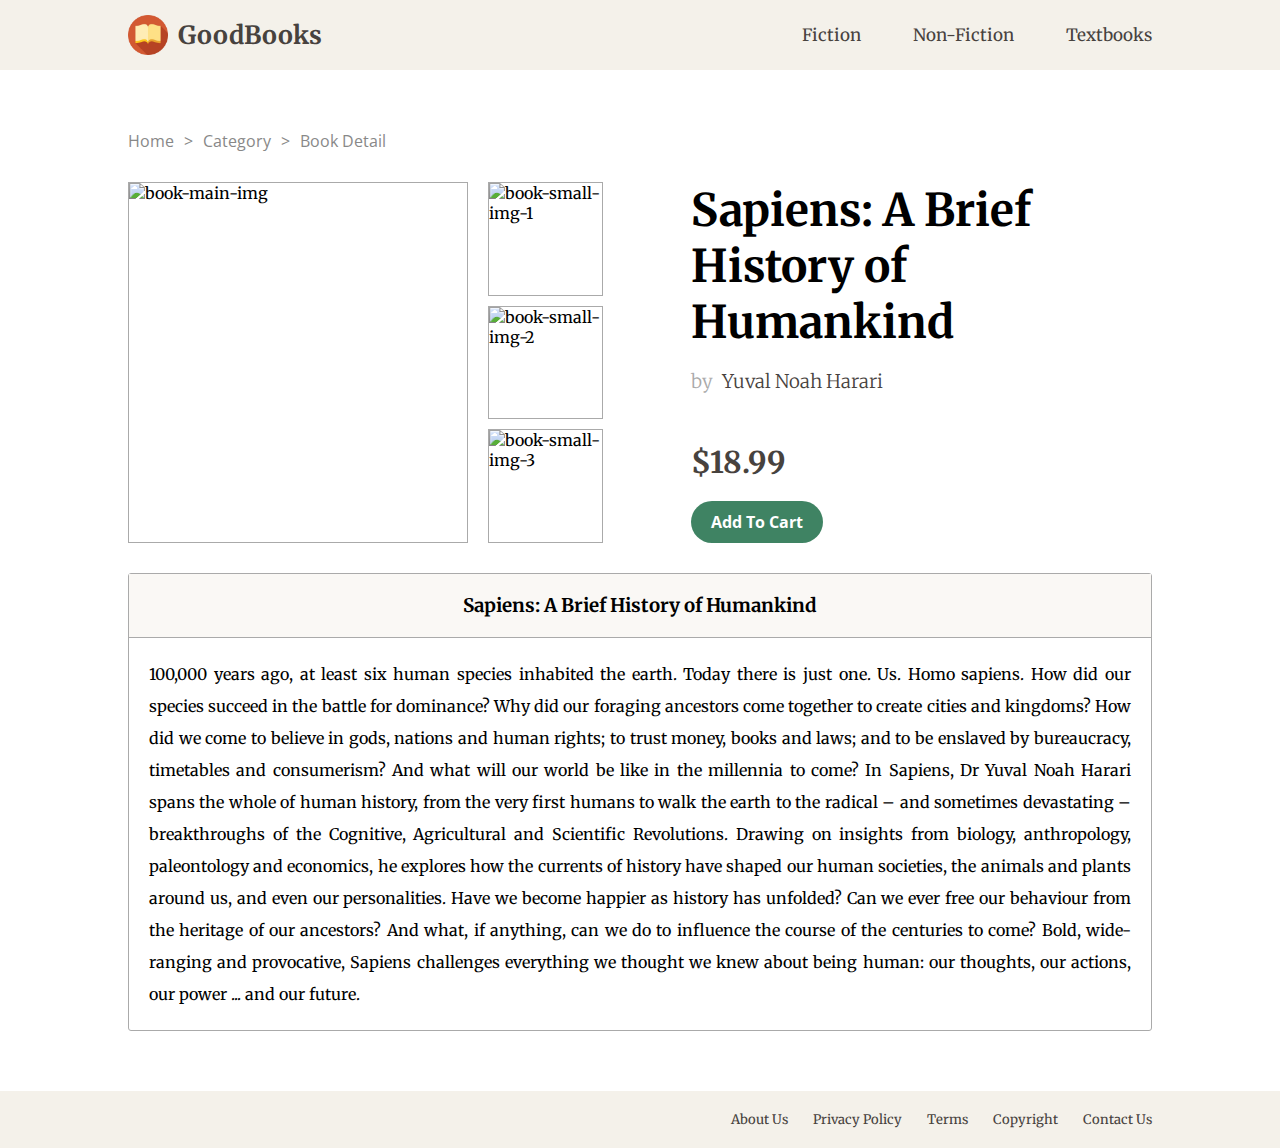
==== book.html @ 9c89ca59 "initialize" ====
<!-- 
RMIT University Vietnam
Course: COSC2430 Web Programming
Semester: 2023A
Assessment: Assignment 1
Author: Vu Tuan Linh
ID: s3927502
Acknowledgement: 
  - Color and Design Inspiration: https://www.goodreads.com/
  - Book Description: https://www.goodreads.com/book/show/23692271-sapiens
-->

<!DOCTYPE html>
<html lang="en">
  <head>
    <meta charset="UTF-8" />
    <meta http-equiv="X-UA-Compatible" content="IE=edge" />
    <meta name="viewport" content="width=device-width, initial-scale=1.0" />
    <title>Book Detail Page</title>
    <link rel="stylesheet" href="styles.css" />
  </head>
  <body>
    <!-- Header -->
    <header>
      <a href="index.html" class="logo-and-title">
        <img class="logo" src="images/logo.png" alt="logo" />
        <h2 class="header-title">GoodBooks</h2>
      </a>
      <nav class="header-nav">
        <a href="category.html" class="header-nav-item">Fiction</a>
        <a href="category.html" class="header-nav-item">Non-Fiction</a>
        <a href="category.html" class="header-nav-item">Textbooks</a>
      </nav>
    </header>

    <main id="book-detail">
      <!-- Breadcrumb -->
      <div class="breadcrumb">
        <a href="/">Home</a>
        <p>></p>
        <a href="/category">Category</a>
        <p>></p>
        <a href="#">Book Detail</a>
      </div>

      <div class="book-img-and-basic-info">
        <!-- Book Images -->
        <div class="book-img-container">
          <img
            class="book-big-img"
            src="https://images-na.ssl-images-amazon.com/images/S/compressed.photo.goodreads.com/books/1595674533i/23692271.jpg"
            alt="book-main-img"
          />
          <div class="book-small-img-container">
            <img
              class="book-small-img"
              src="https://images.tokopedia.net/img/cache/500-square/VqbcmM/2021/3/5/92359e66-8267-47db-8013-a362329b6132.jpg"
              alt="book-small-img-1"
            />
            <img
              class="book-small-img"
              src="https://encrypted-tbn0.gstatic.com/images?q=tbn:ANd9GcQLC7D3rc4_7efXBeq9Uuqz133guuHq8Bu1P0ysCdG574WcyyMtIZ7j6Uvby4-_7LKbCzo&usqp=CAU"
              alt="book-small-img-2"
            />
            <img
              class="book-small-img"
              src="https://cdn.waterstones.com/images/00137460-400x400.jpeg"
              alt="book-small-img-3"
            />
          </div>
        </div>

        <!-- Basic Info (contains price and Add To Cart button) -->
        <div class="book-basic-info">
          <h2 class="book-basic-info-name">
            Sapiens: A Brief History of Humankind
          </h2>
          <h3 class="book-basic-info-author">
            <span>by</span> Yuval Noah Harari
          </h3>
          <h2 class="book-basic-info-price">$18.99</h2>
          <button class="add-to-cart-button">Add To Cart</button>
        </div>
      </div>

      <!-- Book Description -->
      <div class="book-description-container">
        <h3 class="book-description-title">
          Sapiens: A Brief History of Humankind
        </h3>
        <p class="book-description">
          100,000 years ago, at least six human species inhabited the earth.
          Today there is just one. Us. Homo sapiens. How did our species succeed
          in the battle for dominance? Why did our foraging ancestors come
          together to create cities and kingdoms? How did we come to believe in
          gods, nations and human rights; to trust money, books and laws; and to
          be enslaved by bureaucracy, timetables and consumerism? And what will
          our world be like in the millennia to come? In Sapiens, Dr Yuval Noah
          Harari spans the whole of human history, from the very first humans to
          walk the earth to the radical – and sometimes devastating –
          breakthroughs of the Cognitive, Agricultural and Scientific
          Revolutions. Drawing on insights from biology, anthropology,
          paleontology and economics, he explores how the currents of history
          have shaped our human societies, the animals and plants around us, and
          even our personalities. Have we become happier as history has
          unfolded? Can we ever free our behaviour from the heritage of our
          ancestors? And what, if anything, can we do to influence the course of
          the centuries to come? Bold, wide-ranging and provocative, Sapiens
          challenges everything we thought we knew about being human: our
          thoughts, our actions, our power ... and our future.
        </p>
      </div>
    </main>

    <!-- Footer -->
    <footer>
      <a href="#" class="footer-item">About Us</a>
      <a href="#" class="footer-item">Privacy Policy</a>
      <a href="#" class="footer-item">Terms</a>
      <a href="#" class="footer-item">Copyright</a>
      <a href="contact.html" class="footer-item">Contact Us</a>
    </footer>
  </body>
</html>
---- styles.css ----
@import url("https://fonts.googleapis.com/css2?family=Merriweather:wght@400;700;900&family=Open+Sans:wght@400;700&display=swap");

/* RMIT University Vietnam
RMIT University Vietnam
Course: COSC2430 Web Programming
Semester: 2023A
Assessment: Assignment 1
Author: Vu Tuan Linh
ID: s3927502
Acknowledgement: 
  - Color and Design Inspiration: https://www.goodreads.com/
*/

/* Global Styles */
* {
  padding: 0;
  margin: 0;
  font-family: "Merriweather", serif;
}

a {
  text-decoration: none;
  color: #47423e;
}

/* Header */
header {
  display: flex;
  justify-content: space-between;
  padding: 15px 10%;
  background-color: #f4f1ea;
}

.logo-and-title {
  display: flex;
  align-items: center;
  gap: 10px;
}

.logo {
  width: 40px;
  aspect-ratio: 1/1;
}

.header-title {
  font-size: 25px;
  color: #47423e;
}

.header-nav {
  width: 40%;
  max-width: 350px;
  display: flex;
  justify-content: space-between;
  align-items: center;
  font-family: "Open Sans", sans-serif;
}

.header-nav-item {
  font-size: 17px;
  position: relative;
}

.header-nav-item::after {
  content: "";
  position: absolute;
  width: 100%;
  transform: scaleX(0);
  height: 1px;
  bottom: 0;
  left: 0;
  background-color: #47423e;
  transform-origin: center;
  transition: transform 0.3s ease-out;
}

.header-nav-item:hover::after {
  transform: scaleX(1);
  transform-origin: center;
}

@media only screen and (max-width: 960px) {
  header {
    flex-direction: column;
    align-items: center;
    gap: 20px;
  }

  .logo-and-title {
    flex-direction: column;
  }

  .header-nav {
    flex-direction: column;
    gap: 10px;
  }
}

/* Banner */
#banner {
  background-color: #faf8f5;
  padding: 50px 10%;
  display: flex;
  gap: 20px;
}

.banner-left,
.banner-right {
  width: 50%;
  display: flex;
  align-items: center;
}

.banner-title {
  font-size: 65px;
}

.video-container {
  position: relative;
  width: 100%;
  overflow: hidden;
  padding-top: 56.25%;
  margin: auto 0;
}

.video-frame {
  position: absolute;
  top: 0;
  left: 0;
  width: 100%;
  height: 100%;
}

@media only screen and (max-width: 960px) {
  #banner {
    flex-direction: column;
  }

  .banner-left,
  .banner-right {
    width: 100%;
  }

  .banner-left {
    justify-content: center;
  }

  .banner-title {
    text-align: center;
    font-size: 30px;
  }
}

/* Book Listing */
#books-listing {
  margin: 60px 10%;
  display: flex;
  flex-direction: column;
}

.books-row-title {
  position: relative;
  font-size: 30px;
  text-align: center;
  display: inline-block;
}

.books-row-title::after {
  content: "";
  position: absolute;
  width: 100%;
  transform: scaleX(0);
  height: 1px;
  bottom: 0;
  left: 0;
  background-color: #47423e;
  transform-origin: center;
  transition: transform 0.3s ease-out;
}

.books-row-title-container {
  text-align: center;
  margin-bottom: 30px;
}

.books-row-container {
  display: flex;
  flex-direction: column;
}

.books-row-title:hover::after {
  transform: scaleX(1);
  transform-origin: center;
}

.books-row {
  display: grid;
  grid-template-columns: repeat(5, 1fr);
  grid-column-gap: 25px;
  grid-row-gap: 30px;
}

.books-row-item-img {
  width: 100%;
  aspect-ratio: 2/3;
  margin-bottom: 8px;
  border-radius: 3px;
  transition: all 0.2s ease-in-out;
}

.books-row-item-img:hover {
  transform: scale(1.05);
}

.books-row-item-name {
  line-height: 1.5;
  margin-bottom: 3px;
  font-weight: 700;
}

.books-row-item-author {
  font-family: "Open Sans", sans-serif;
  font-size: 13px;
}

.books-row-item:hover .books-row-item-name {
  text-decoration: underline;
}

.books-row-divider {
  width: 35%;
  margin: 50px auto;
  background-color: #47423e;
}

@media only screen and (max-width: 960px) {
  .books-row {
    grid-template-columns: repeat(3, 1fr);
  }

  .books-row-divider {
    margin: 40px auto;
  }
}

@media only screen and (max-width: 420px) {
  .books-row {
    grid-template-columns: repeat(2, 1fr);
  }
}

/* Footer */
footer {
  background-color: #f4f1ea;
  display: flex;
  justify-content: end;
  align-items: center;
  gap: 25px;
  padding: 20px 10%;
  font-size: 13px;
}

.footer-item {
  position: relative;
}

.footer-item::after {
  content: "";
  position: absolute;
  width: 100%;
  transform: scaleX(0);
  height: 1px;
  bottom: 0;
  left: 0;
  background-color: #47423e;
  transform-origin: center;
  transition: transform 0.3s ease-out;
}

.footer-item:hover::after {
  transform: scaleX(1);
  transform-origin: center;
}

@media only screen and (max-width: 960px) {
  footer {
    gap: 15px;
  }

  .footer-item {
    text-align: center;
  }
}

/* Book Detail */
#book-detail {
  padding: 60px 10%;
  display: flex;
  flex-direction: column;
  gap: 30px;
}

.breadcrumb {
  display: flex;
  gap: 10px;
}

.breadcrumb a,
.breadcrumb p {
  font-family: "Open Sans", sans-serif;
  color: #888888;
  margin: 0;
}

.breadcrumb a:hover {
  text-decoration: underline;
}

.book-img-and-basic-info {
  display: flex;
}

.book-img-container {
  flex: 5.5;
  display: flex;
  gap: 20px;
}

.book-big-img {
  width: 60%;
  border: 1px solid #aaa;
}

.book-small-img-container {
  width: 20%;
  display: flex;
  gap: 10px;
  flex-direction: column;
  justify-content: space-between;
}

.book-small-img {
  width: 100%;
  height: calc((100% - 20px) / 3);
  border: 1px solid #aaa;
  flex: 1;
}

.book-basic-info {
  flex: 4.5;
}

.book-basic-info-name {
  font-size: 45px;
  margin-bottom: 20px;
}

.book-basic-info-author {
  color: #47423e;
  font-weight: 100;
}

.book-basic-info-author span {
  color: #aaaaaa;
  margin-right: 5px;
}

.book-basic-info-price {
  font-size: 30px;
  color: #47423e;
  margin: 50px 0 20px;
}

.add-to-cart-button {
  background-color: #3f8363;
  color: #ffffff;
  font-size: 16px;
  font-family: "Open Sans", sans-serif;
  font-weight: 700;
  border: 0;
  padding: 10px 20px;
  border-radius: 25px;
  transition: 0.3s;
}

.add-to-cart-button:hover {
  background-color: #409970;
}

.book-description-container {
  border: 1px solid #aaa;
  border-radius: 3px;
}

.book-description-title {
  text-align: center;
  border-bottom: 1px solid #aaa;
  padding: 20px 40px;
  background-color: #faf8f5;
}

.book-description {
  text-align: justify;
  padding: 20px;
  line-height: 2;
}

@media only screen and (max-width: 960px) {
  .book-img-and-basic-info {
    gap: 50px;
  }

  .book-img-container {
    flex: 1;
    flex-direction: column;
  }

  .book-small-img-container {
    width: 100%;
    height: auto;
    flex-direction: row;
  }

  .book-big-img {
    width: 100%;
  }

  .book-small-img {
    flex: 1;
    height: auto;
    width: calc((100% - 25px) / 3);
  }

  .book-basic-info {
    flex: 2;
  }

  .book-img-and-basic-info {
    flex-direction: column;
  }

  .book-basic-info-price {
    margin-top: 20px;
  }
}

/* Contact Us */
#contact-main {
  padding-top: 50px;
  padding-bottom: 50px;
  display: flex;
  justify-content: center;
}

.contact {
  flex: 1;
  max-width: 800px;
  padding: 0 auto;
}

.contact-title {
  font-size: 30px;
  text-align: center;
}

.contact-input-list {
  display: flex;
  flex-direction: column;
  gap: 20px;
  margin: 30px 0;
}

.contact-input-line {
  display: flex;
  align-items: center;
  gap: 20px;
}

.contact-input-line > label {
  flex: 1;
  font-size: 18px;
  font-weight: 700;
  text-align: right;
  line-height: 1.5;
}

.contact-input-line > select,
input,
textarea,
.contact-input-checkbox-or-radio {
  flex: 3;
  padding: 8px 10px;
  font-family: "Open Sans", sans-serif;
}

.contact-input-checkbox-or-radio {
  padding: 10px 0;
  display: flex;
  align-items: center;
  gap: 20px;
}

.contact-input-checkbox-or-radio label {
  font-family: "Open Sans", sans-serif;
}

.contact-input-checkbox-or-radio-item {
  display: flex;
  gap: 8px;
}

.contact-buttons {
  display: flex;
  gap: 20px;
  justify-content: end;
}

.contact-button {
  font-size: 16px;
  font-family: "Open Sans", sans-serif;
  padding: 10px 20px;
  border: 0;
  border-radius: 25px;
}

.reset-button {
  color: #47423e;
  border: 1px solid #47423e;
  background-color: #f4f1ea;
}

.reset-button:hover {
  background-color: #faf8f5;
}

.submit-button {
  color: #ffffff;
  background-color: #1e1915;
}

.submit-button:hover {
  background-color: #4f4f4d;
}

@media only screen and (max-width: 960px) {
  #contact-main {
    padding-right: 20px;
    padding-left: 20px;
  }

  .contact-input-line {
    flex-direction: column;
    align-items: flex-start;
    gap: 10px;
  }

  .contact-input-list select,
  input,
  textarea {
    width: -webkit-fill-available;
  }

  .contact-buttons {
    justify-content: start;
  }
}
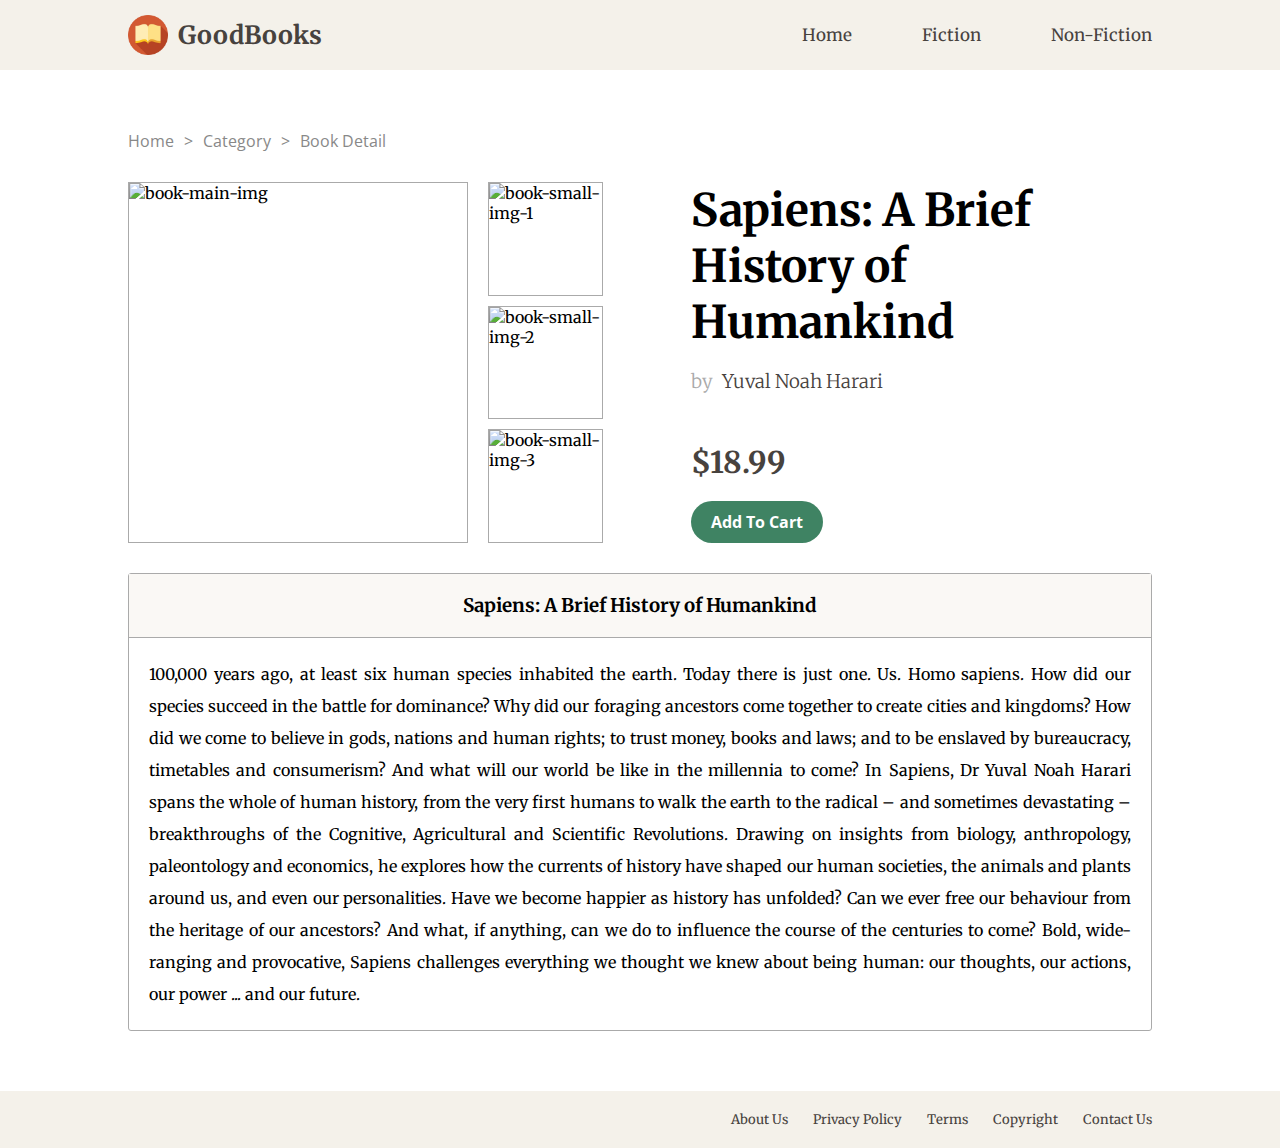
==== commit 15f60ca7: "create Fiction and Non-Fiction page" ====
--- a/book.html
+++ b/book.html
@@ -22,14 +22,14 @@
   <body>
     <!-- Header -->
     <header>
-      <a href="index.html" class="logo-and-title">
+      <div class="logo-and-title">
         <img class="logo" src="images/logo.png" alt="logo" />
         <h2 class="header-title">GoodBooks</h2>
-      </a>
+      </div>
       <nav class="header-nav">
-        <a href="category.html" class="header-nav-item">Fiction</a>
-        <a href="category.html" class="header-nav-item">Non-Fiction</a>
-        <a href="category.html" class="header-nav-item">Textbooks</a>
+        <a href="index.html" class="header-nav-item">Home</a>
+        <a href="fiction.html" class="header-nav-item">Fiction</a>
+        <a href="non-fiction.html" class="header-nav-item">Non-Fiction</a>
       </nav>
     </header>
 
--- a/styles.css
+++ b/styles.css
@@ -484,6 +484,12 @@
   line-height: 1.5;
 }
 
+.contact-asterisk {
+  color: red;
+  font-size: 12px;
+  margin-left: 3px;
+}
+
 .contact-input-line > select,
 input,
 textarea,
